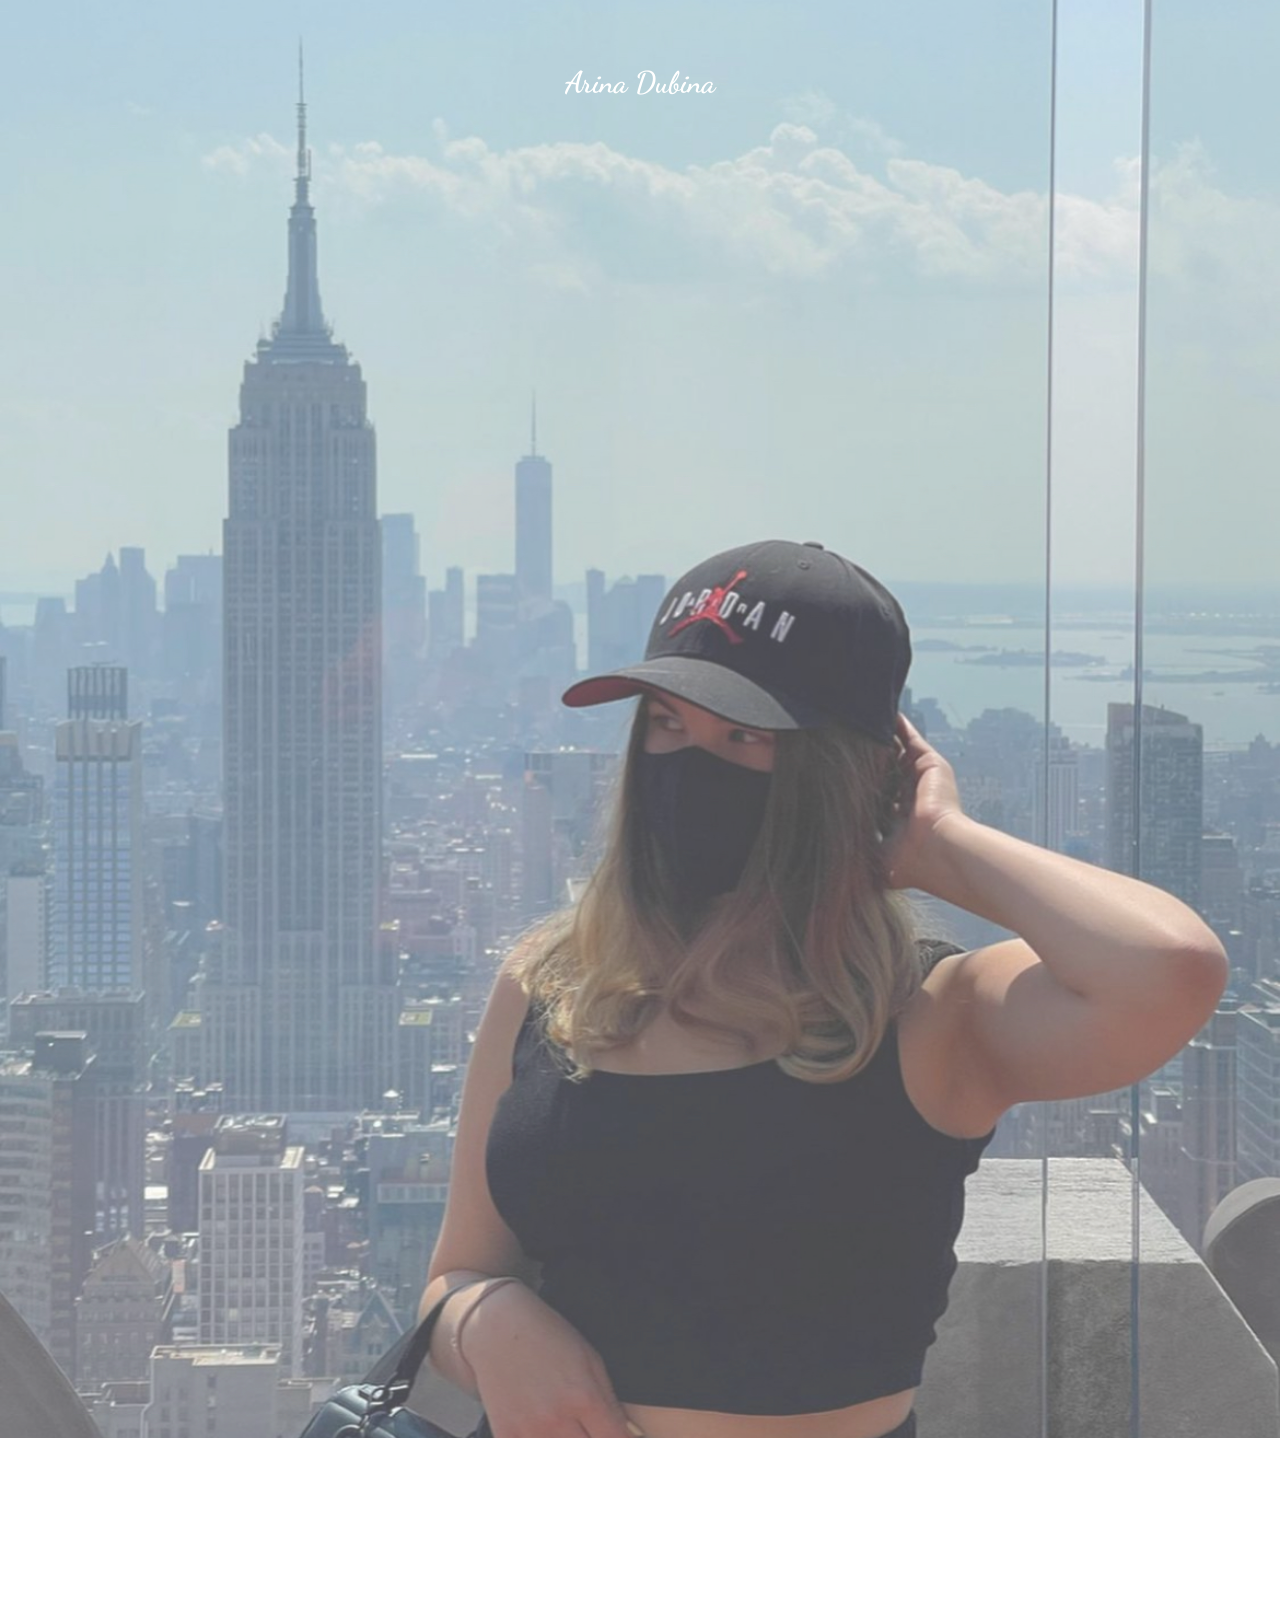
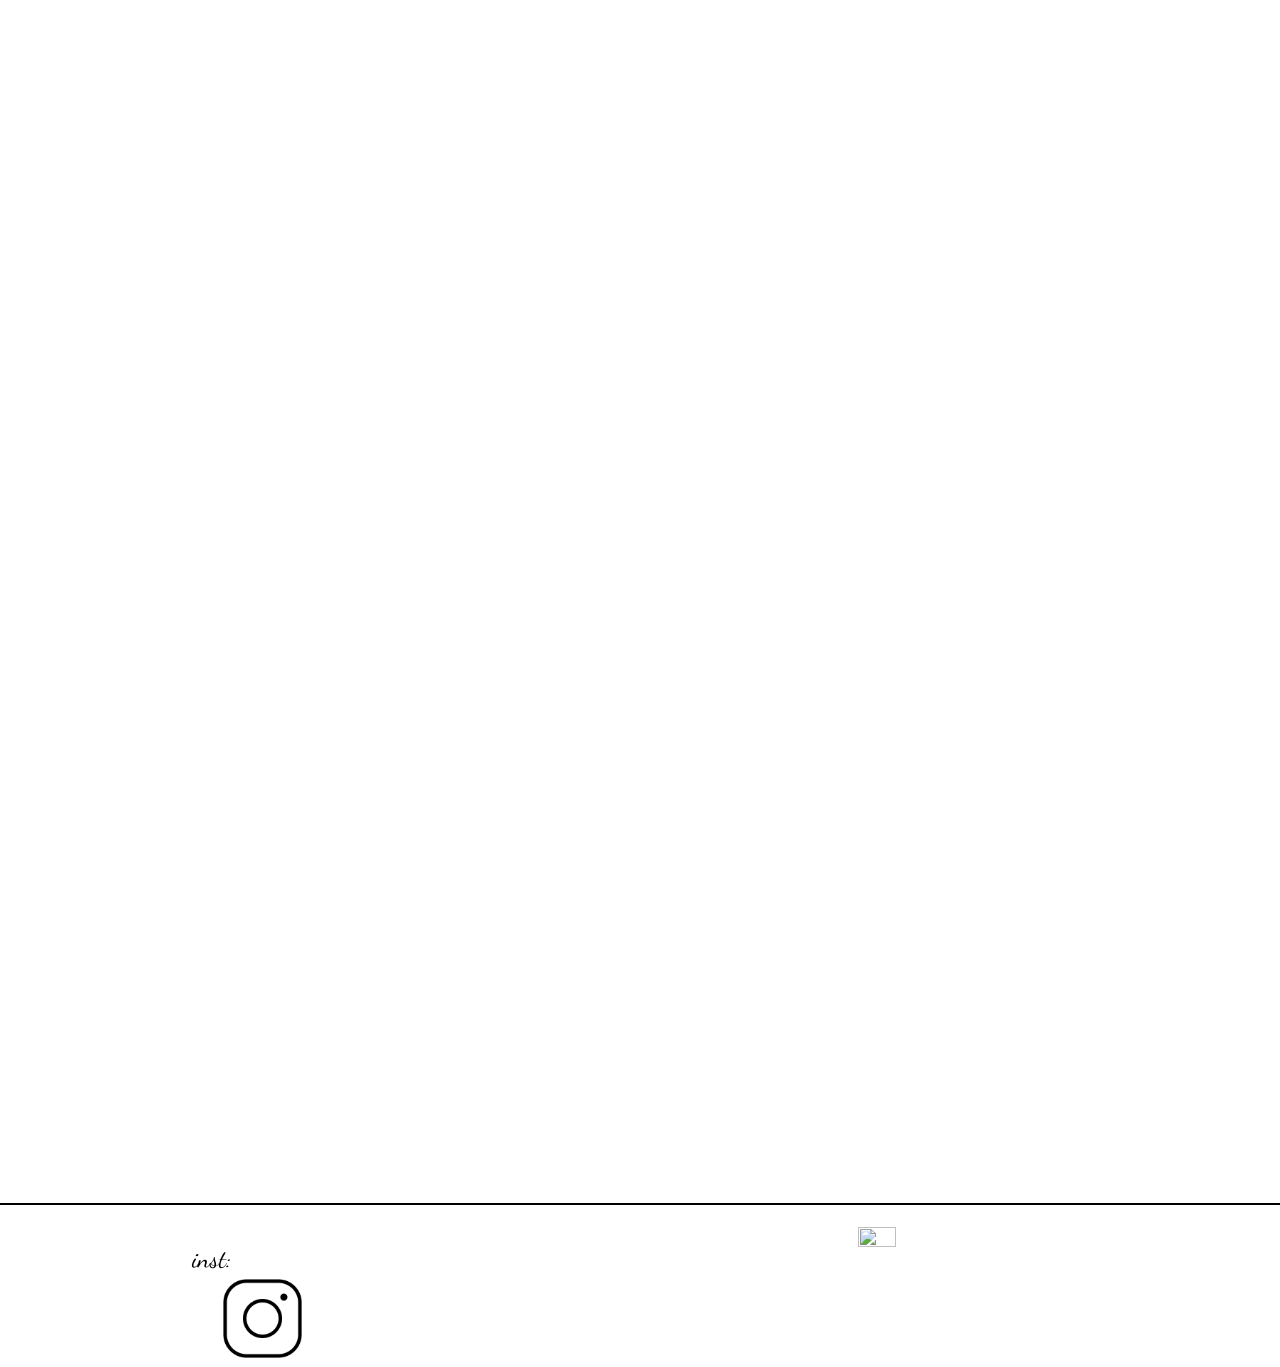
==== Dubina/index.html @ 2bf6d2cc "Add files via upload" ====
<!DOCTYPE html>
<html lang="en">
<head>
    <meta charset="UTF-8">
    <meta http-equiv="X-UA-Compatible" content="IE=edge">
    <meta name="viewport" content="width=device-width, initial-scale=1.0">
    <link rel="stylesheet" href="../Dubina/css/main.css">
    <title>Arina Dubina</title>
    <link href="https://fonts.googleapis.com/css2?family=Dancing+Script&family=Quicksand:wght@300&display=swap" rel="stylesheet">
    <link href="https://unpkg.com/aos@2.3.1/dist/aos.css" rel="stylesheet">
    <script src="https://unpkg.com/aos@2.3.1/dist/aos.js"></script> 
<body>
    <section>
    <div class="first">
        
          <h1> Arina Dubina </h1> 

        </div>
        <img src="../Dubina/img/obla.jpg" class="obla">

        
        
    </section>


    



    <div  data-aos="zoom-in-up" class="img1">
        <img src="../Dubina/img/фото1.jpg" data-aos="zoom-in-up" class="photo1">
        <img src="../Dubina/img/str1.png" data-aos="zoom-in-up" class="str1">
    </div>
        <div  data-aos="zoom-in-up" class="img2">
        <img src="../Dubina/img/фото2.jpg" data-aos="zoom-in-up" class="photo2">
        <img src="../Dubina/img/str2.png" data-aos="zoom-in-up" class="str2">
    </div>
        <div class="img3">
        <img src="../Dubina/img/фото3.jpg" data-aos="zoom-in-up" class="photo3">
    </div>

    <hr color="black">
    <div class="last">
        <p  class="inst">
        inst:
        </p>
       <a href="https://www.instagram.com/veliotely/"> <img src="../Dubina/img/inst.png" class="insta"> </a>
    </div>
        <div class="stick">
        <a href="@Puhovaa_bot"> <img src="../Puhova/img/стик.jpg" class=""> </a>
        </div>
    


    
     
</body>

<script>
    AOS.init();
  </script>
</html>
---- Dubina/css/main.css ----
*{
    padding:0;
    margin:0;
    box-sizing: border-box;
    }



body, html{
    height: 100%;
    font-family: 'Dancing Script', cursive;
    
    
}



h1{
    font-size: 30px;
    color:white;
    padding: 5%;
    width: 100%;
    text-align: center;
    position: absolute;
    z-index: 2;
    height: 100%;
}

.obla{
    position: relative;
    padding-top: 0;
    width: 100%;
    max-height: 30%;
    background-size: cover;
    opacity: 70%;
}


img{
    height: 30%;
    width: 30%;
}

.photo1{
    margin-top: 10%;
    margin-left: 10%;
    box-shadow: 0 0 10px 1px rgba(0, 0, 0, 0.3);
}

.str1{
    width: 20%;
    height: 20%;
    margin-top: 30%;
}

.photo2{
    margin-top: -15%;
    margin-left: 60%;
    box-shadow: 0 0 10px 1px rgba(0, 0, 0, 0.3);
}

.str2{
    width: 20%;
    height: 20%;
    margin-left: 50%;
}

.photo3{
    margin-top: -17%;
    margin-left: 19%;
    margin-bottom: 5%;
    box-shadow: 0 0 10px 1px rgba(0, 0, 0, 0.3);
}

.inst{
    margin-top: 3%;
    margin-left: 15%;
    font-size: 25px
}

.insta{
    margin-left: 17%;
    width: 7%;
    height: 10%;
}

.stick{
    margin-left: 67%;
    margin-top: -11%;

}

.text{
    margin-top: 10%;
    color: white;
}
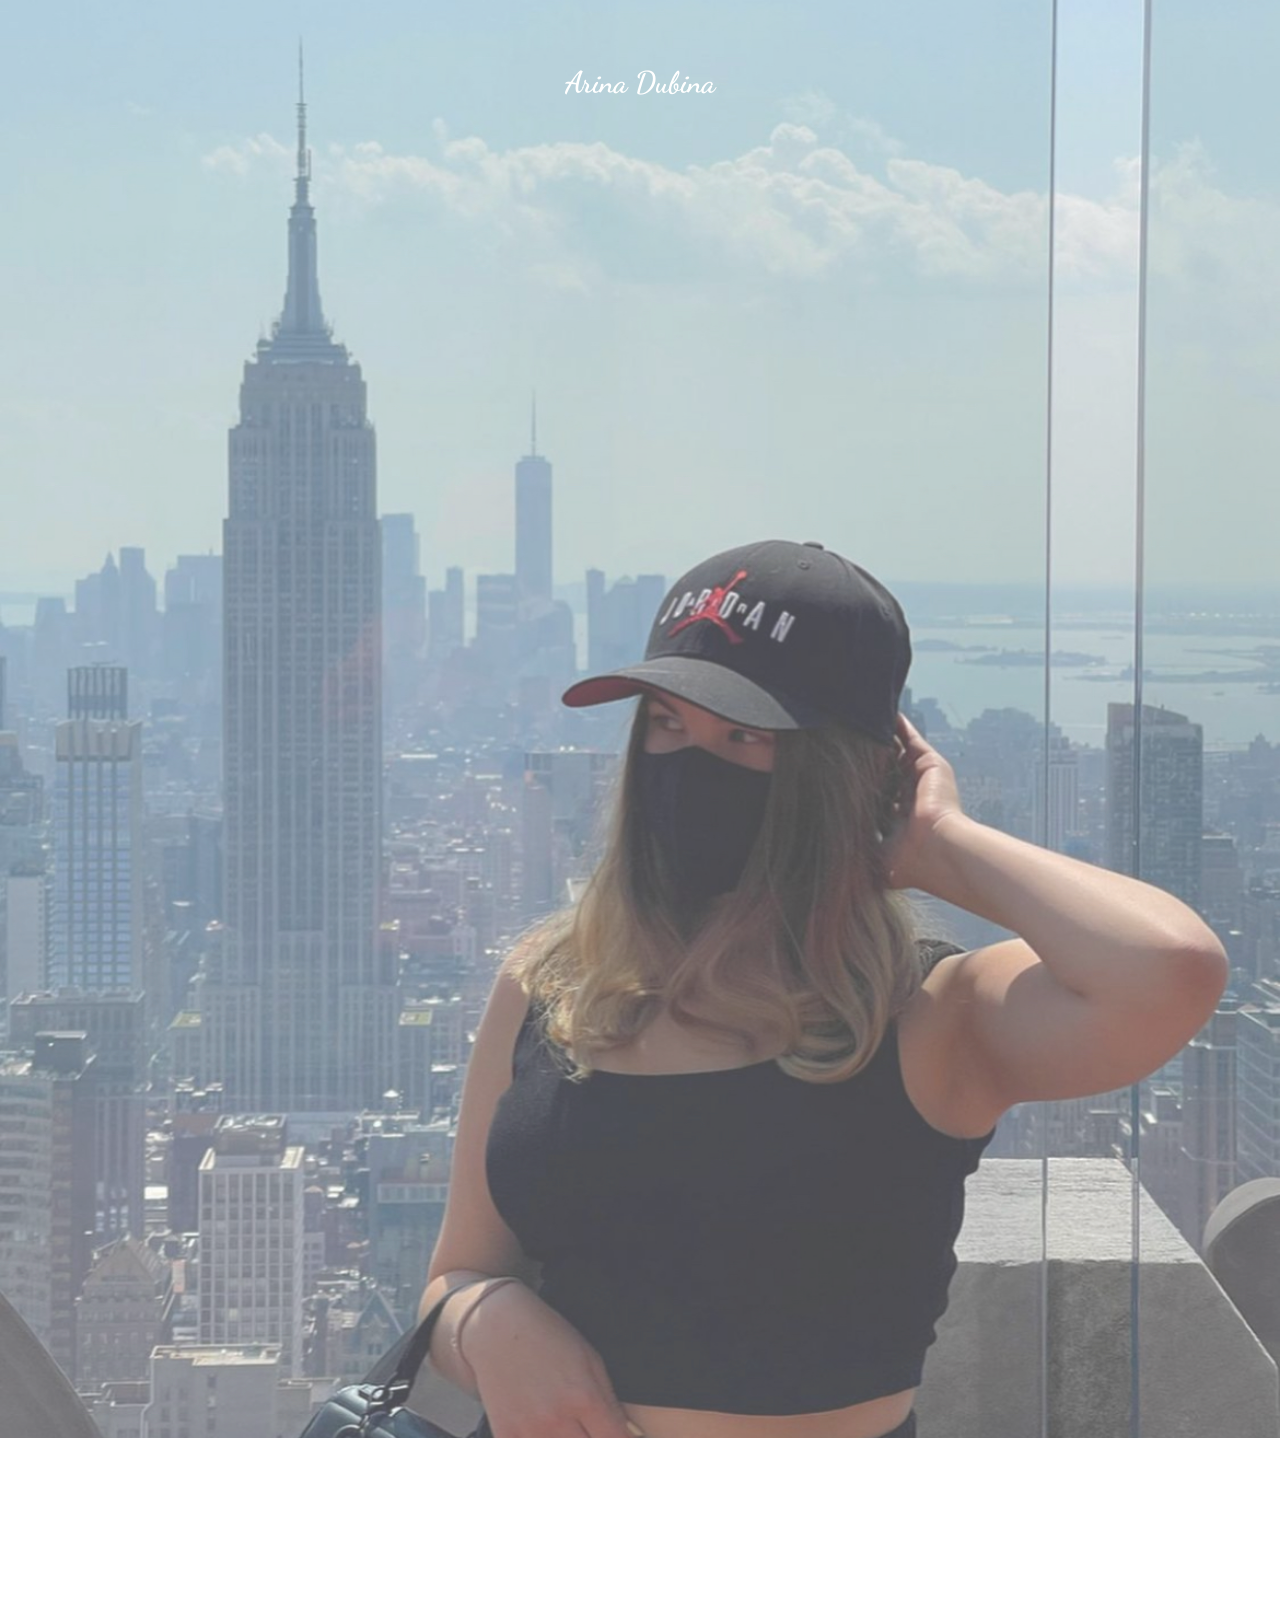
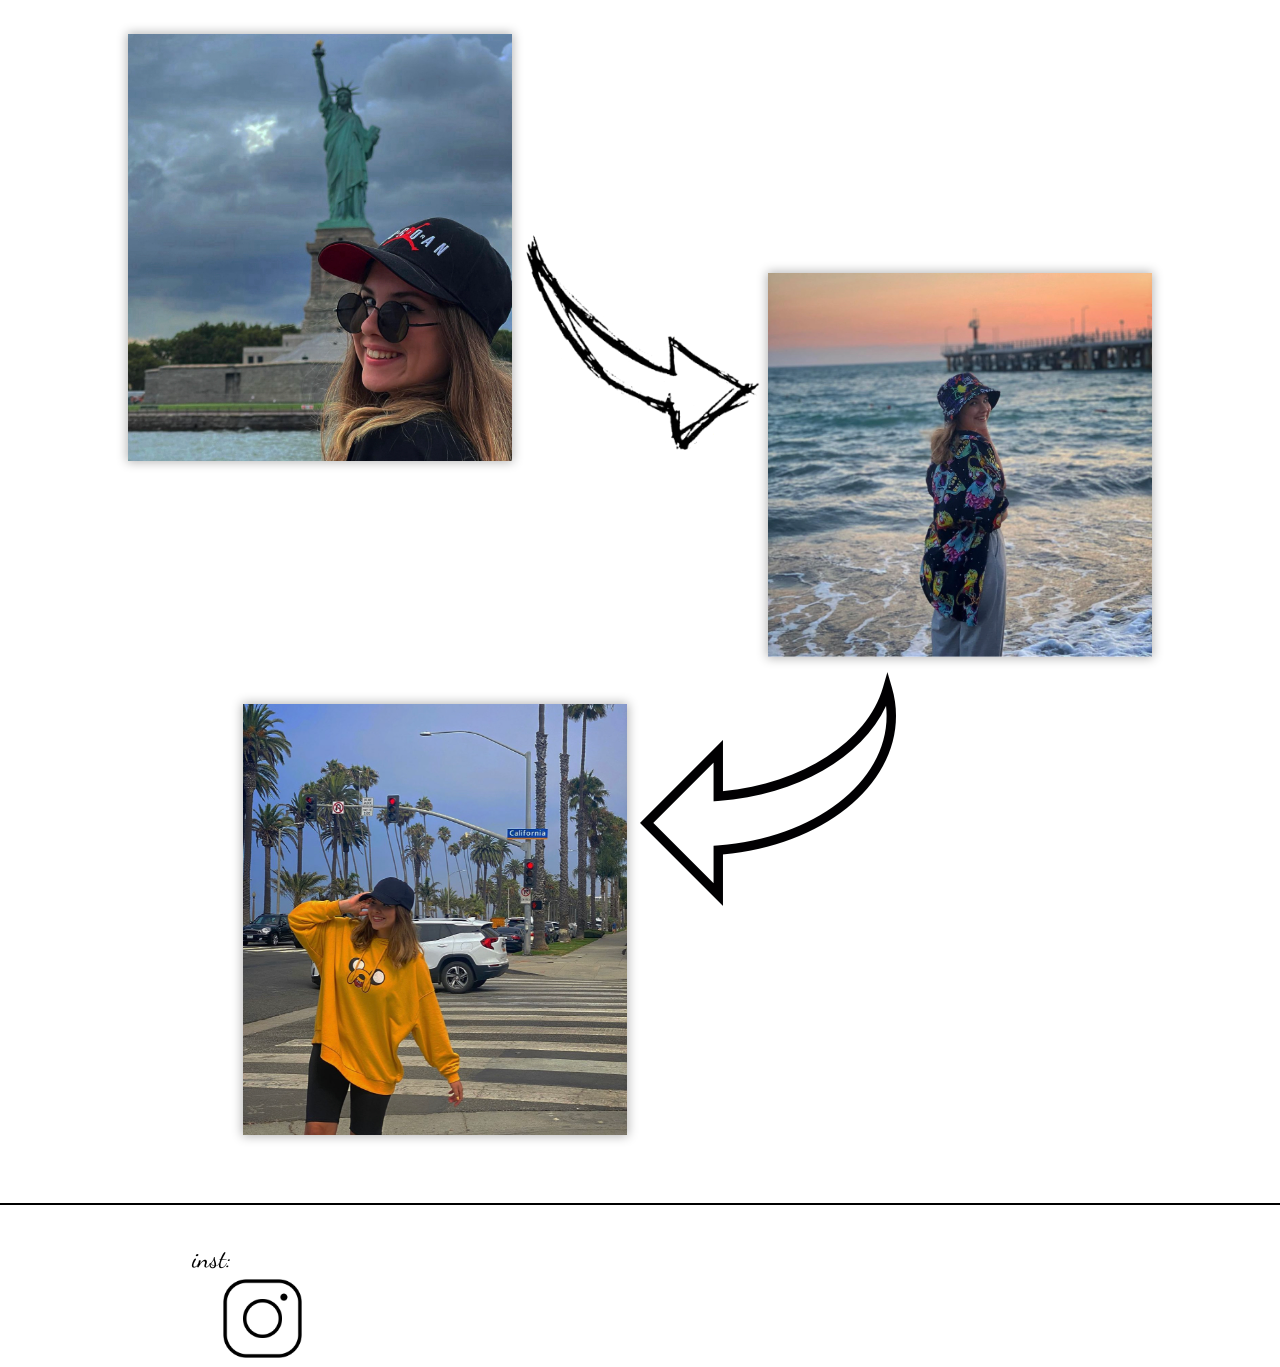
==== commit 54ee8fe5: "Add files via upload" ====
--- a/Dubina/index.html
+++ b/Dubina/index.html
@@ -46,9 +46,7 @@
         </p>
        <a href="https://www.instagram.com/veliotely/"> <img src="../Dubina/img/inst.png" class="insta"> </a>
     </div>
-        <div class="stick">
-        <a href="@Puhovaa_bot"> <img src="../Puhova/img/стик.jpg" class=""> </a>
-        </div>
+       
     
 
 
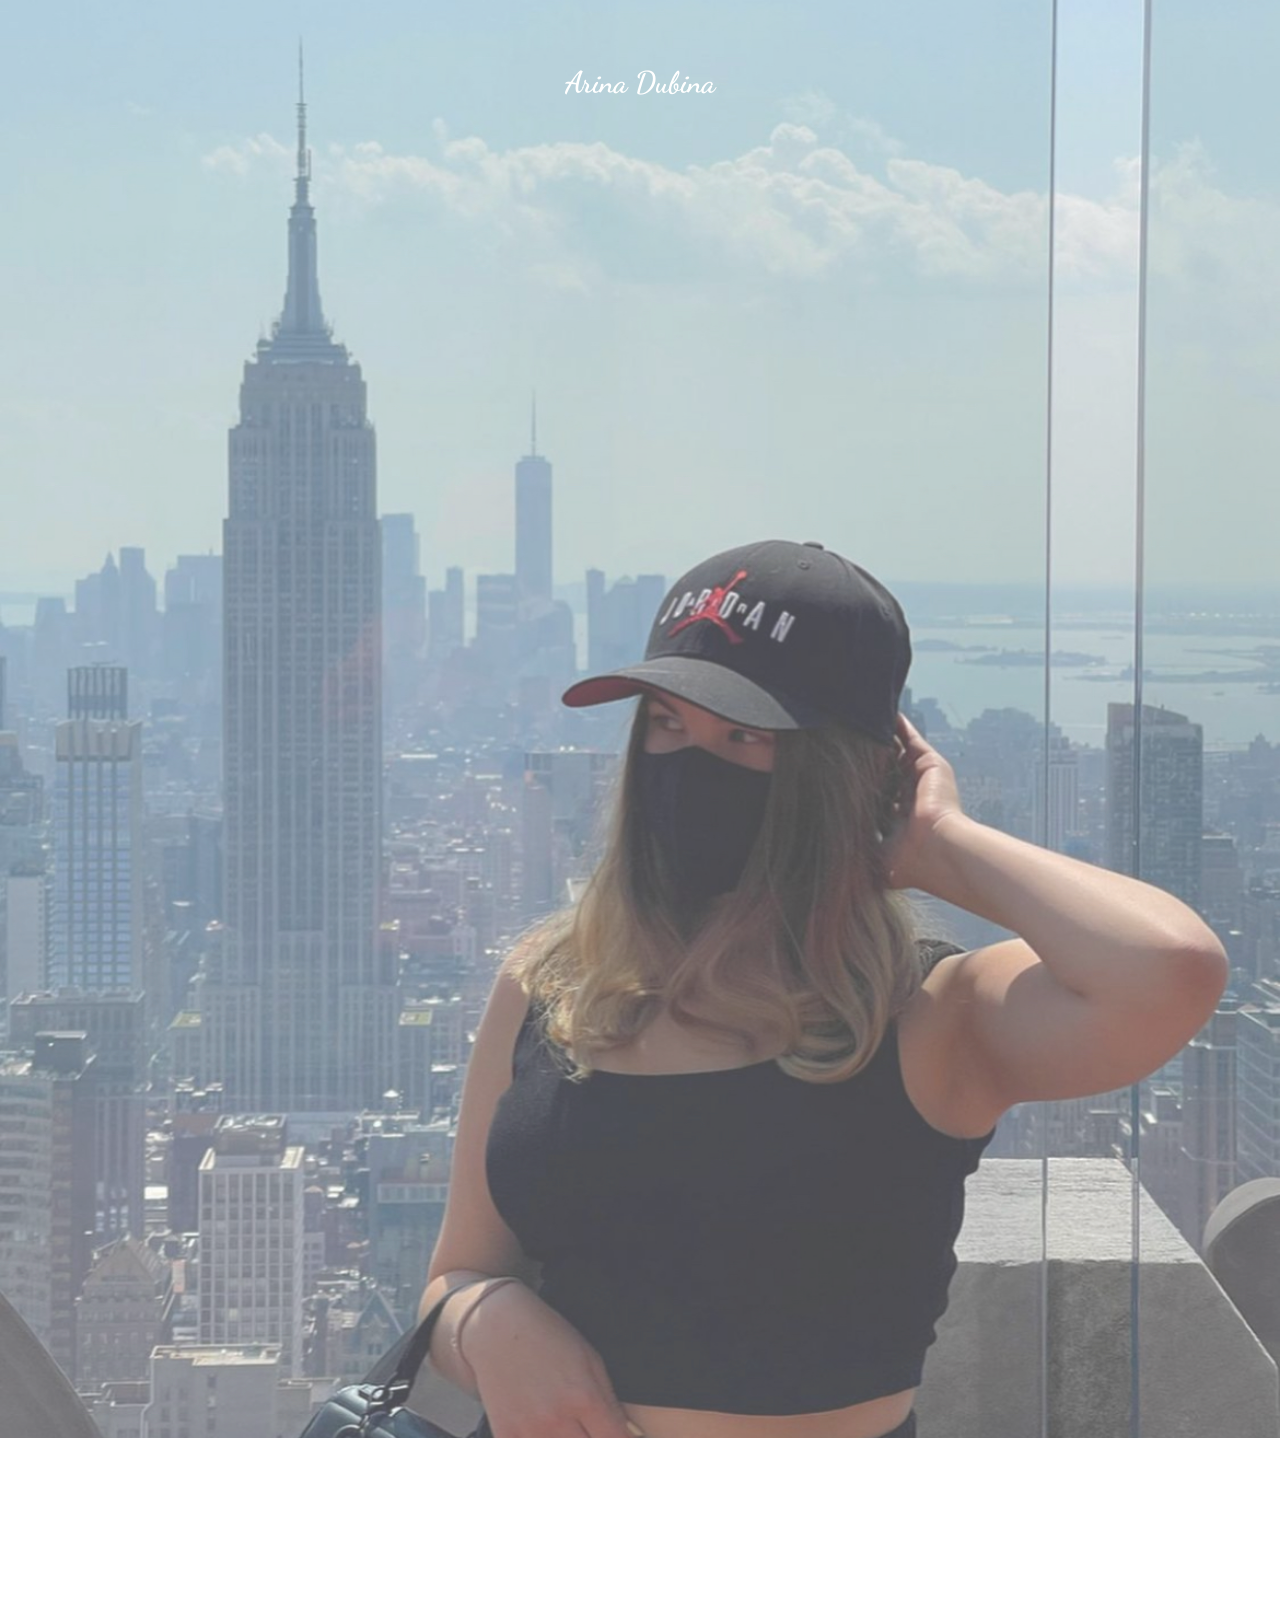
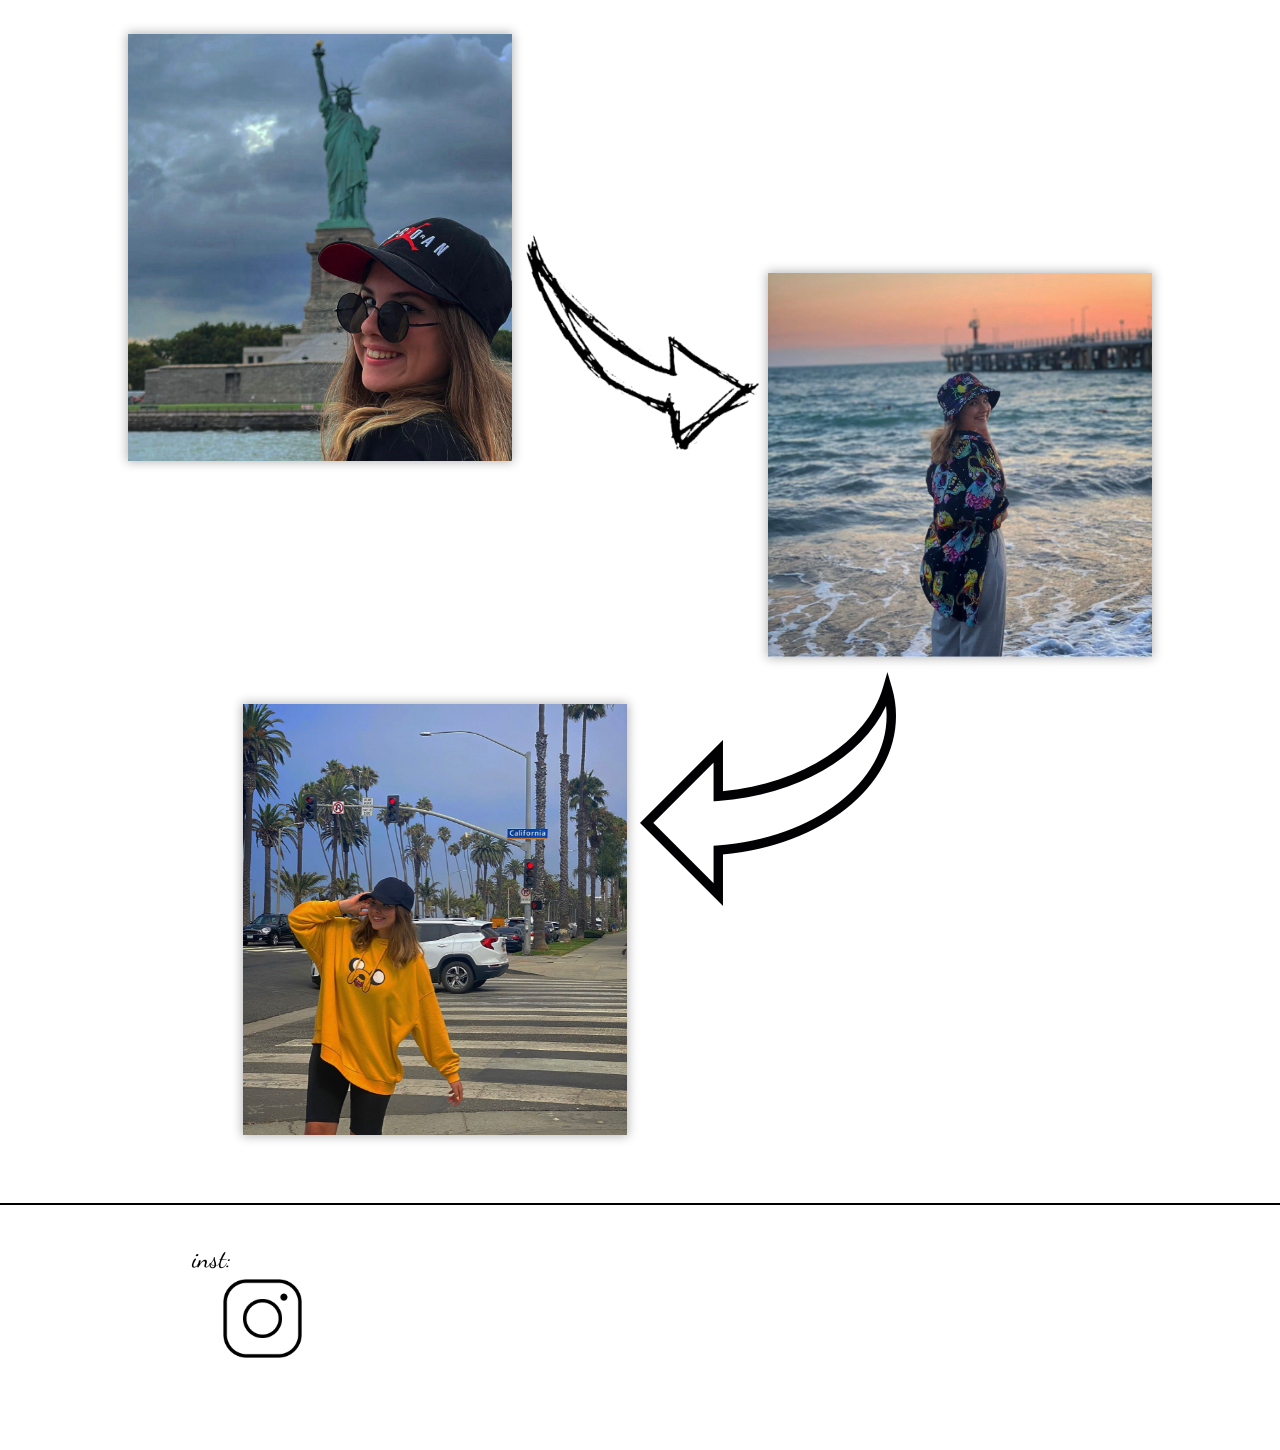
==== commit ed8f564b: "Add files via upload" ====
--- a/Dubina/index.html
+++ b/Dubina/index.html
@@ -44,11 +44,15 @@
         <p  class="inst">
         inst:
         </p>
-       <a href="https://www.instagram.com/veliotely/"> <img src="../Dubina/img/inst.png" class="insta"> </a>
+       <a href="https://www.instagram.com/ari_dubina/"> <img src="../Dubina/img/inst.png" class="insta"> </a>
     </div>
        
     
-
+<div class="textik">
+    <p class="text">
+        Sheeshkin les
+    </p>
+</div>
 
     
      
--- a/Dubina/css/main.css
+++ b/Dubina/css/main.css
@@ -30,7 +30,6 @@
     position: relative;
     padding-top: 0;
     width: 100%;
-    max-height: 30%;
     background-size: cover;
     opacity: 70%;
 }
@@ -45,6 +44,12 @@
     margin-top: 10%;
     margin-left: 10%;
     box-shadow: 0 0 10px 1px rgba(0, 0, 0, 0.3);
+}
+
+@media screen and (max-width:574px){
+    .photo1{
+        margin-top: 40%;
+    }
 }
 
 .str1{
@@ -84,6 +89,13 @@
     height: 10%;
 }
 
+@media screen and (max-width: 574px) {
+    .insta{
+        width: 9%;
+    }
+    
+}
+
 .stick{
     margin-left: 67%;
     margin-top: -11%;
@@ -91,7 +103,7 @@
 }
 
 .text{
-    margin-top: 10%;
+    margin-top: 5%;
     color: white;
 }
 
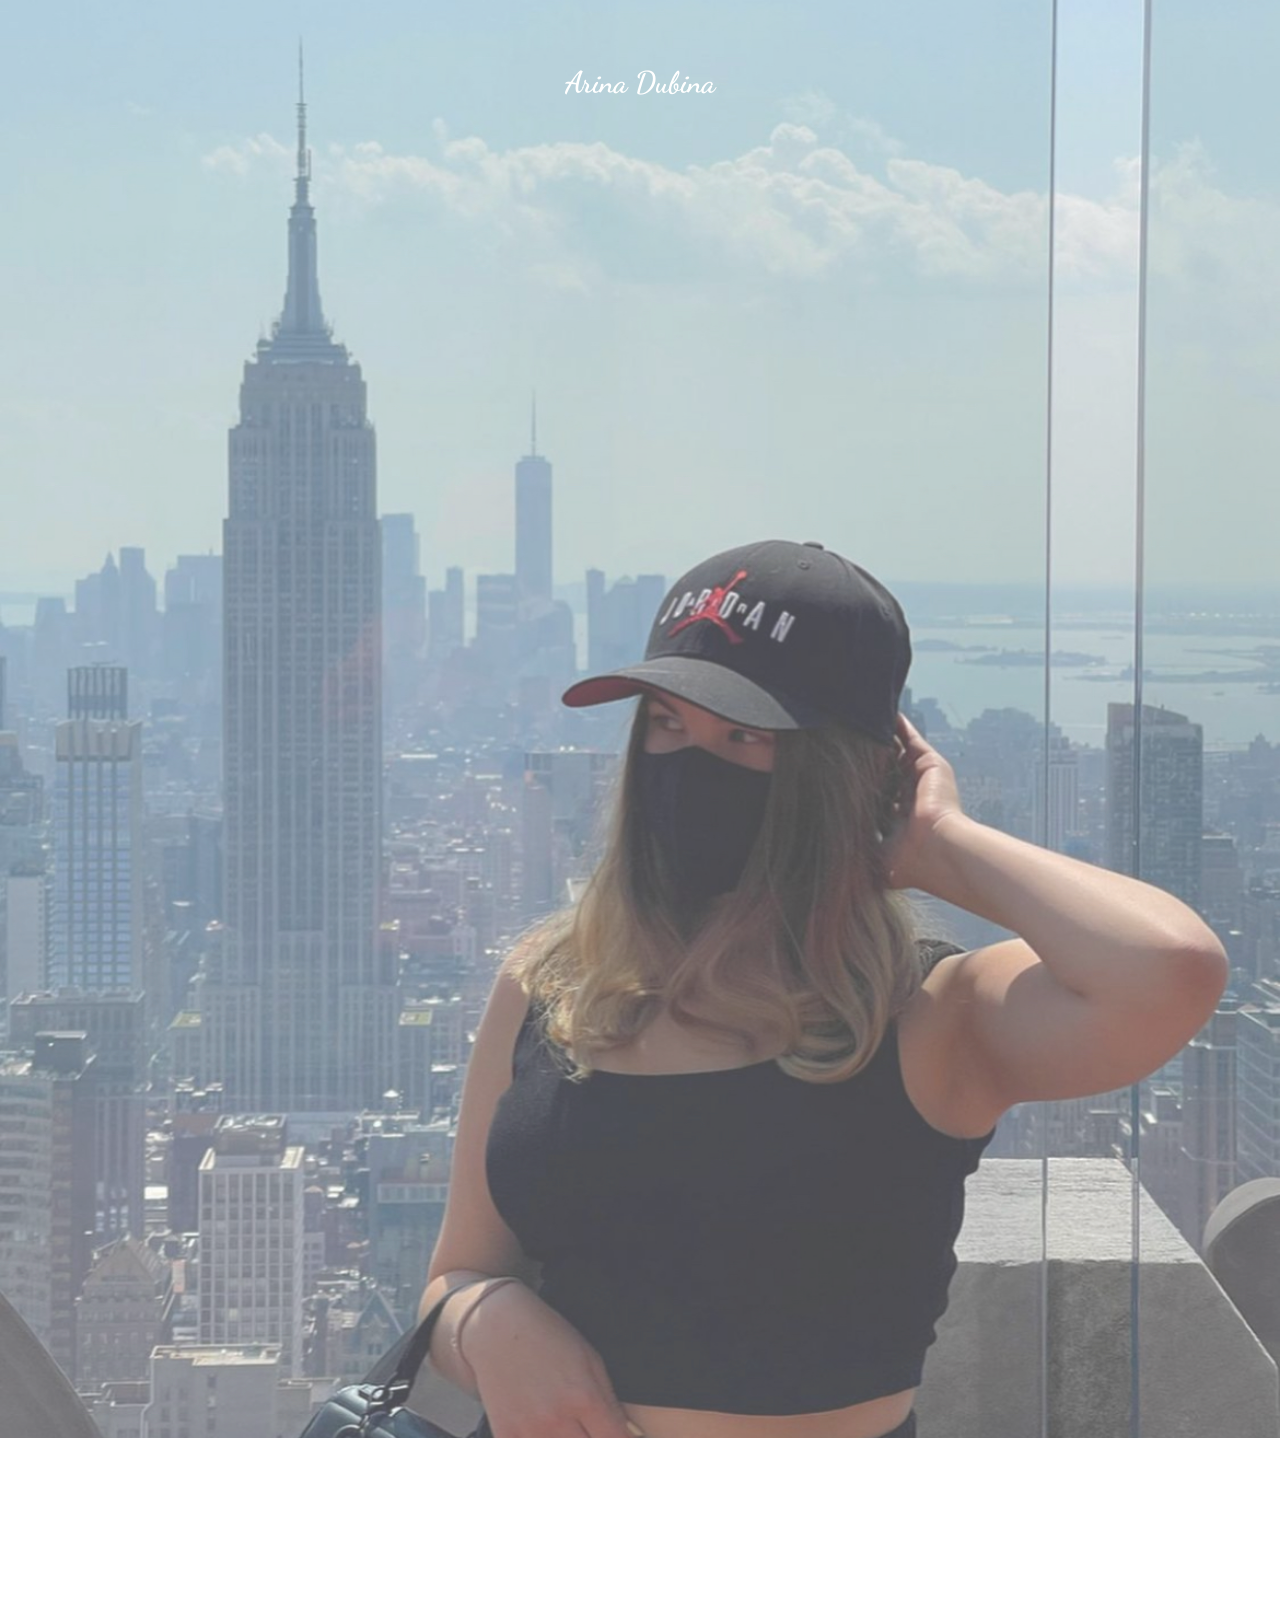
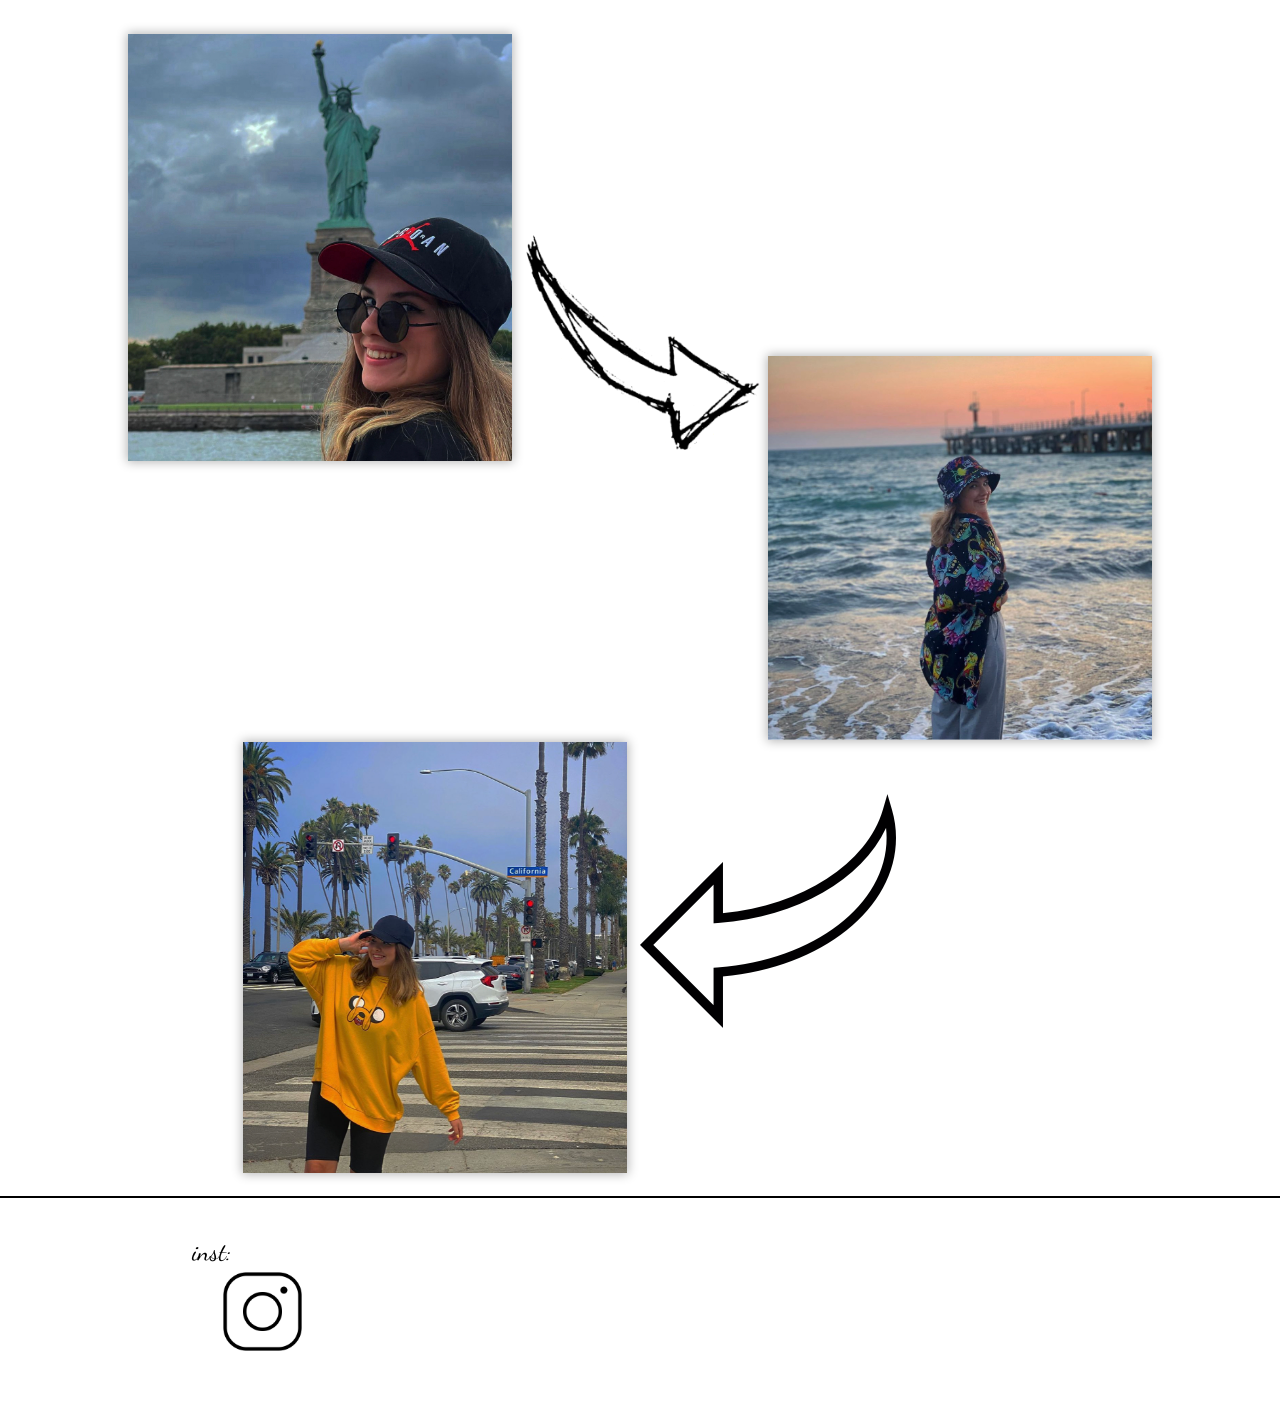
==== commit 5a6af729: "Add files via upload" ====
--- a/Dubina/index.html
+++ b/Dubina/index.html
@@ -28,18 +28,50 @@
 
 
     <div  data-aos="zoom-in-up" class="img1">
-        <img src="../Dubina/img/фото1.jpg" data-aos="zoom-in-up" class="photo1">
+        <img src="../Dubina/img/фото1.jpg" class="photo1">
         <img src="../Dubina/img/str1.png" data-aos="zoom-in-up" class="str1">
+      
+    </div>
+
+    <div class="predlog">
+        <p class="one">
+            задобрил
+        </p>
+    </div>
+    
+
+
     </div>
         <div  data-aos="zoom-in-up" class="img2">
-        <img src="../Dubina/img/фото2.jpg" data-aos="zoom-in-up" class="photo2">
+        <img src="../Dubina/img/фото2.jpg"  class="photo2">
         <img src="../Dubina/img/str2.png" data-aos="zoom-in-up" class="str2">
     </div>
-        <div class="img3">
-        <img src="../Dubina/img/фото3.jpg" data-aos="zoom-in-up" class="photo3">
+
+    <div class="predlog2">
+        <p class="two">
+            внутренний 
+        </p>
     </div>
 
-    <hr color="black">
+    
+    
+    <div data-aos="zoom-in-up" class="img2">
+        <img src="../Dubina/img/фото3.jpg"  class="photo3">
+    </div>
+ 
+    <div class="predlog3">
+        <p class="three">
+            голос
+        </p>
+    </div>
+    
+        
+   
+    
+    <div class="line">
+        <hr color="black">
+    </div>
+
     <div class="last">
         <p  class="inst">
         inst:
@@ -54,7 +86,8 @@
     </p>
 </div>
 
-    
+
+
      
 </body>
 
--- a/Dubina/css/main.css
+++ b/Dubina/css/main.css
@@ -40,11 +40,25 @@
     width: 30%;
 }
 
+.predlog{
+    margin-left: 18%;
+    margin-top: -20%;
+    
+}
+
+
 .photo1{
     margin-top: 10%;
     margin-left: 10%;
     box-shadow: 0 0 10px 1px rgba(0, 0, 0, 0.3);
+    
 }
+
+.photo1:hover{
+    opacity: 0%;
+    transition: 0.3s;
+}
+
 
 @media screen and (max-width:574px){
     .photo1{
@@ -58,25 +72,53 @@
     margin-top: 30%;
 }
 
+.predlog2{
+    margin-left: 68%;
+    margin-top:-40% ;
+    
+}
+
+
 .photo2{
-    margin-top: -15%;
+    margin-top: 10%;
     margin-left: 60%;
     box-shadow: 0 0 10px 1px rgba(0, 0, 0, 0.3);
+}
+
+.photo2:hover{
+    opacity: 0%;
+    transition: 0.3s;
 }
 
 .str2{
     width: 20%;
     height: 20%;
     margin-left: 50%;
+    margin-top: 3%;
 }
 
+.predlog3{
+    margin-left: 30%;
+    margin-top: -25%;
+}
+
+
 .photo3{
-    margin-top: -17%;
+    margin-top: 15%;
+    margin-bottom: 5%;
     margin-left: 19%;
-    margin-bottom: 5%;
     box-shadow: 0 0 10px 1px rgba(0, 0, 0, 0.3);
 }
 
+.photo3:hover{
+    opacity: 0%;
+    transition: 0.3s;
+}
+
+
+.line{
+    margin-top: 20%;
+}
 .inst{
     margin-top: 3%;
     margin-left: 15%;
@@ -103,7 +145,7 @@
 }
 
 .text{
-    margin-top: 5%;
+    margin-top: 2%;
     color: white;
 }
 
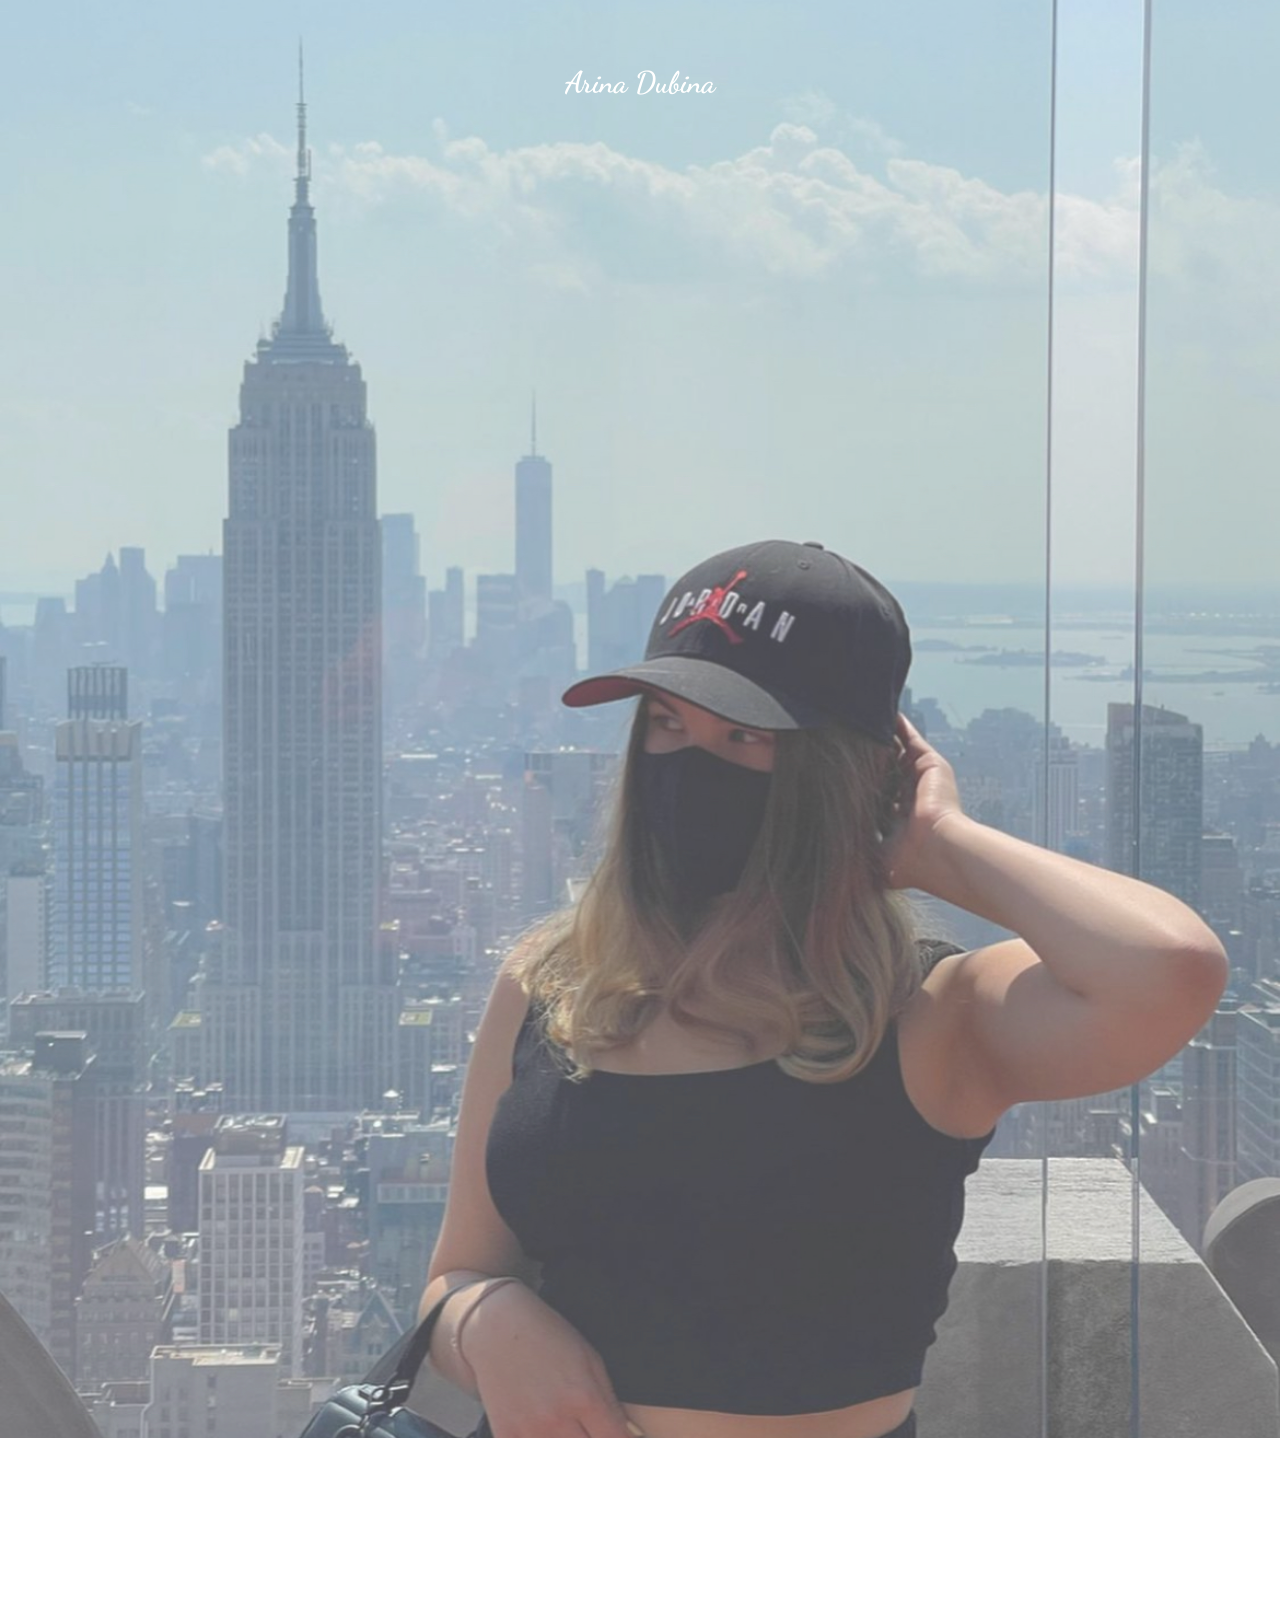
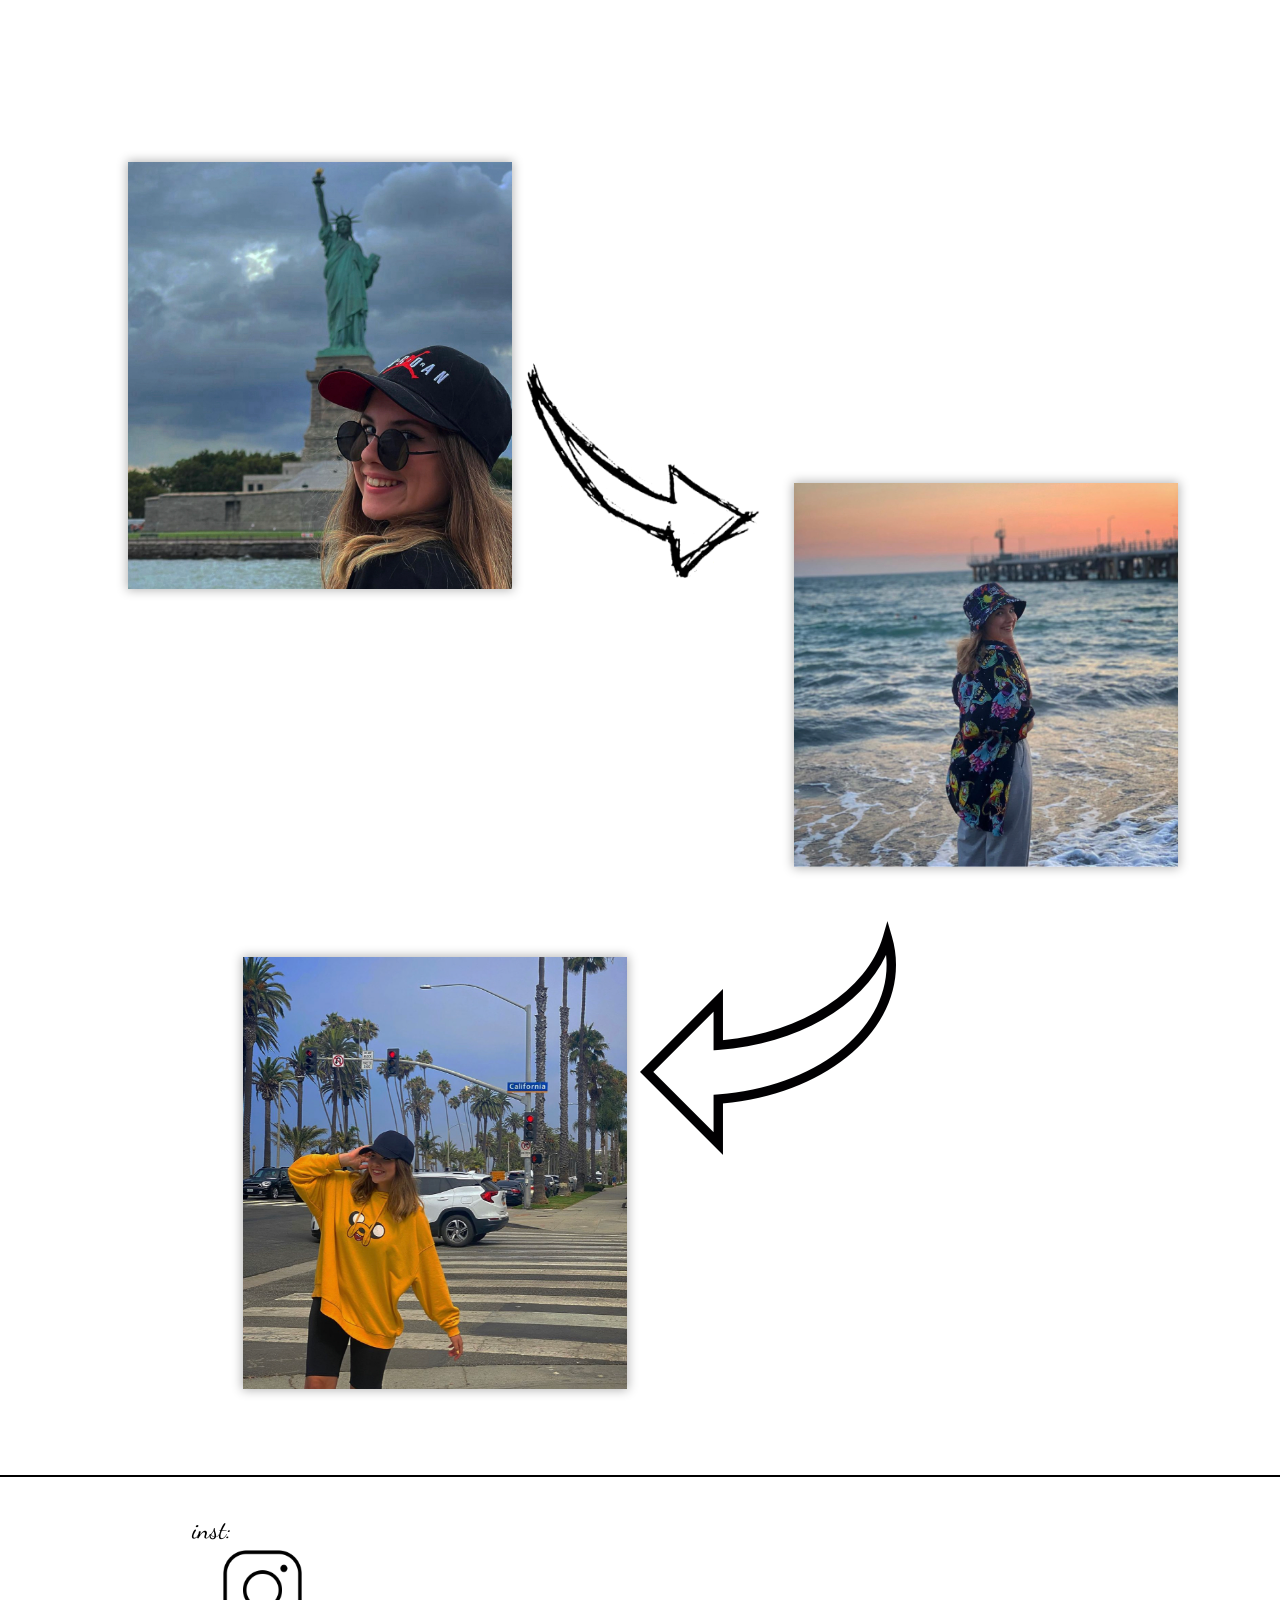
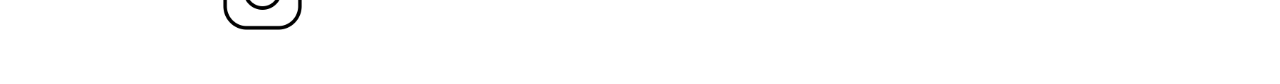
==== commit 8f389d6e: "Add files via upload" ====
--- a/Dubina/index.html
+++ b/Dubina/index.html
@@ -33,6 +33,8 @@
       
     </div>
 
+    
+
     <div class="predlog">
         <p class="one">
             задобрил
@@ -55,7 +57,7 @@
 
     
     
-    <div data-aos="zoom-in-up" class="img2">
+    <div data-aos="zoom-in-up" class="img">
         <img src="../Dubina/img/фото3.jpg"  class="photo3">
     </div>
  
--- a/Dubina/css/main.css
+++ b/Dubina/css/main.css
@@ -32,8 +32,13 @@
     width: 100%;
     background-size: cover;
     opacity: 70%;
+    margin-bottom:10%;
 }
-
+@media screen and (max-width:574px){
+    .obla{
+        margin-bottom: 30%;
+    }
+}
 
 img{
     height: 30%;
@@ -41,9 +46,9 @@
 }
 
 .predlog{
-    margin-left: 18%;
+    margin-left: 22%;
     margin-top: -20%;
-    
+    font-family: 'Courier New', Courier, monospace;
 }
 
 
@@ -60,11 +65,6 @@
 }
 
 
-@media screen and (max-width:574px){
-    .photo1{
-        margin-top: 40%;
-    }
-}
 
 .str1{
     width: 20%;
@@ -72,17 +72,33 @@
     margin-top: 30%;
 }
 
-.predlog2{
-    margin-left: 68%;
-    margin-top:-40% ;
-    
+@media screen and (max-width:574px){
+    .photo1{
+        margin-top: 40%;
+    }
 }
 
+.predlog2{
+    margin-left: 70%;
+    margin-top:-40% ;
+    font-family: 'Courier New', Courier, monospace;
+}
+@media screen and (max-width:574px){
+    .predlog2{
+        margin-left: 62%;
+    }
+}
 
 .photo2{
     margin-top: 10%;
-    margin-left: 60%;
+    margin-left: 62%;
     box-shadow: 0 0 10px 1px rgba(0, 0, 0, 0.3);
+}
+
+@media screen and (max-width:574px){
+    .photo2{
+        margin-top: 5%;
+    }
 }
 
 .photo2:hover{
@@ -100,11 +116,12 @@
 .predlog3{
     margin-left: 30%;
     margin-top: -25%;
+    font-family: 'Courier New', Courier, monospace;
 }
 
 
 .photo3{
-    margin-top: 15%;
+    margin-top: 22%;
     margin-bottom: 5%;
     margin-left: 19%;
     box-shadow: 0 0 10px 1px rgba(0, 0, 0, 0.3);
@@ -117,7 +134,7 @@
 
 
 .line{
-    margin-top: 20%;
+    margin-top: 25%;
 }
 .inst{
     margin-top: 3%;
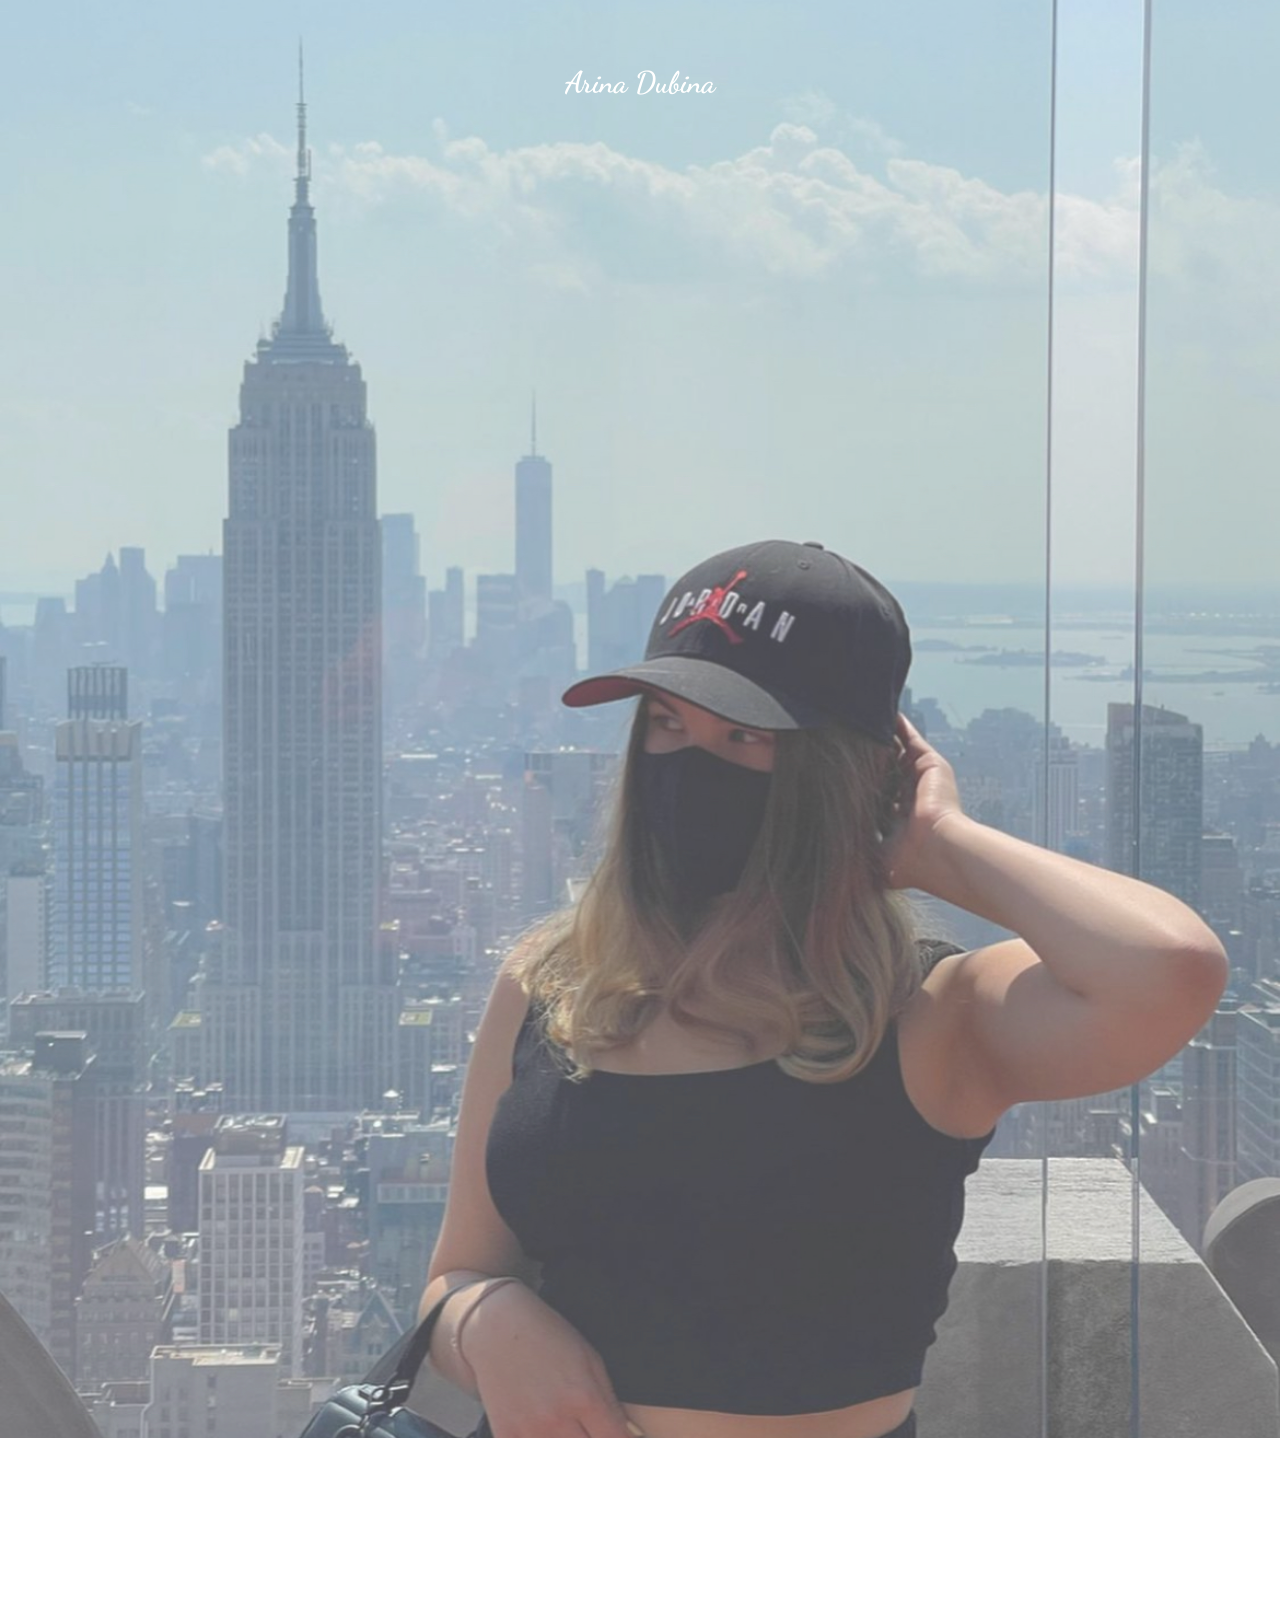
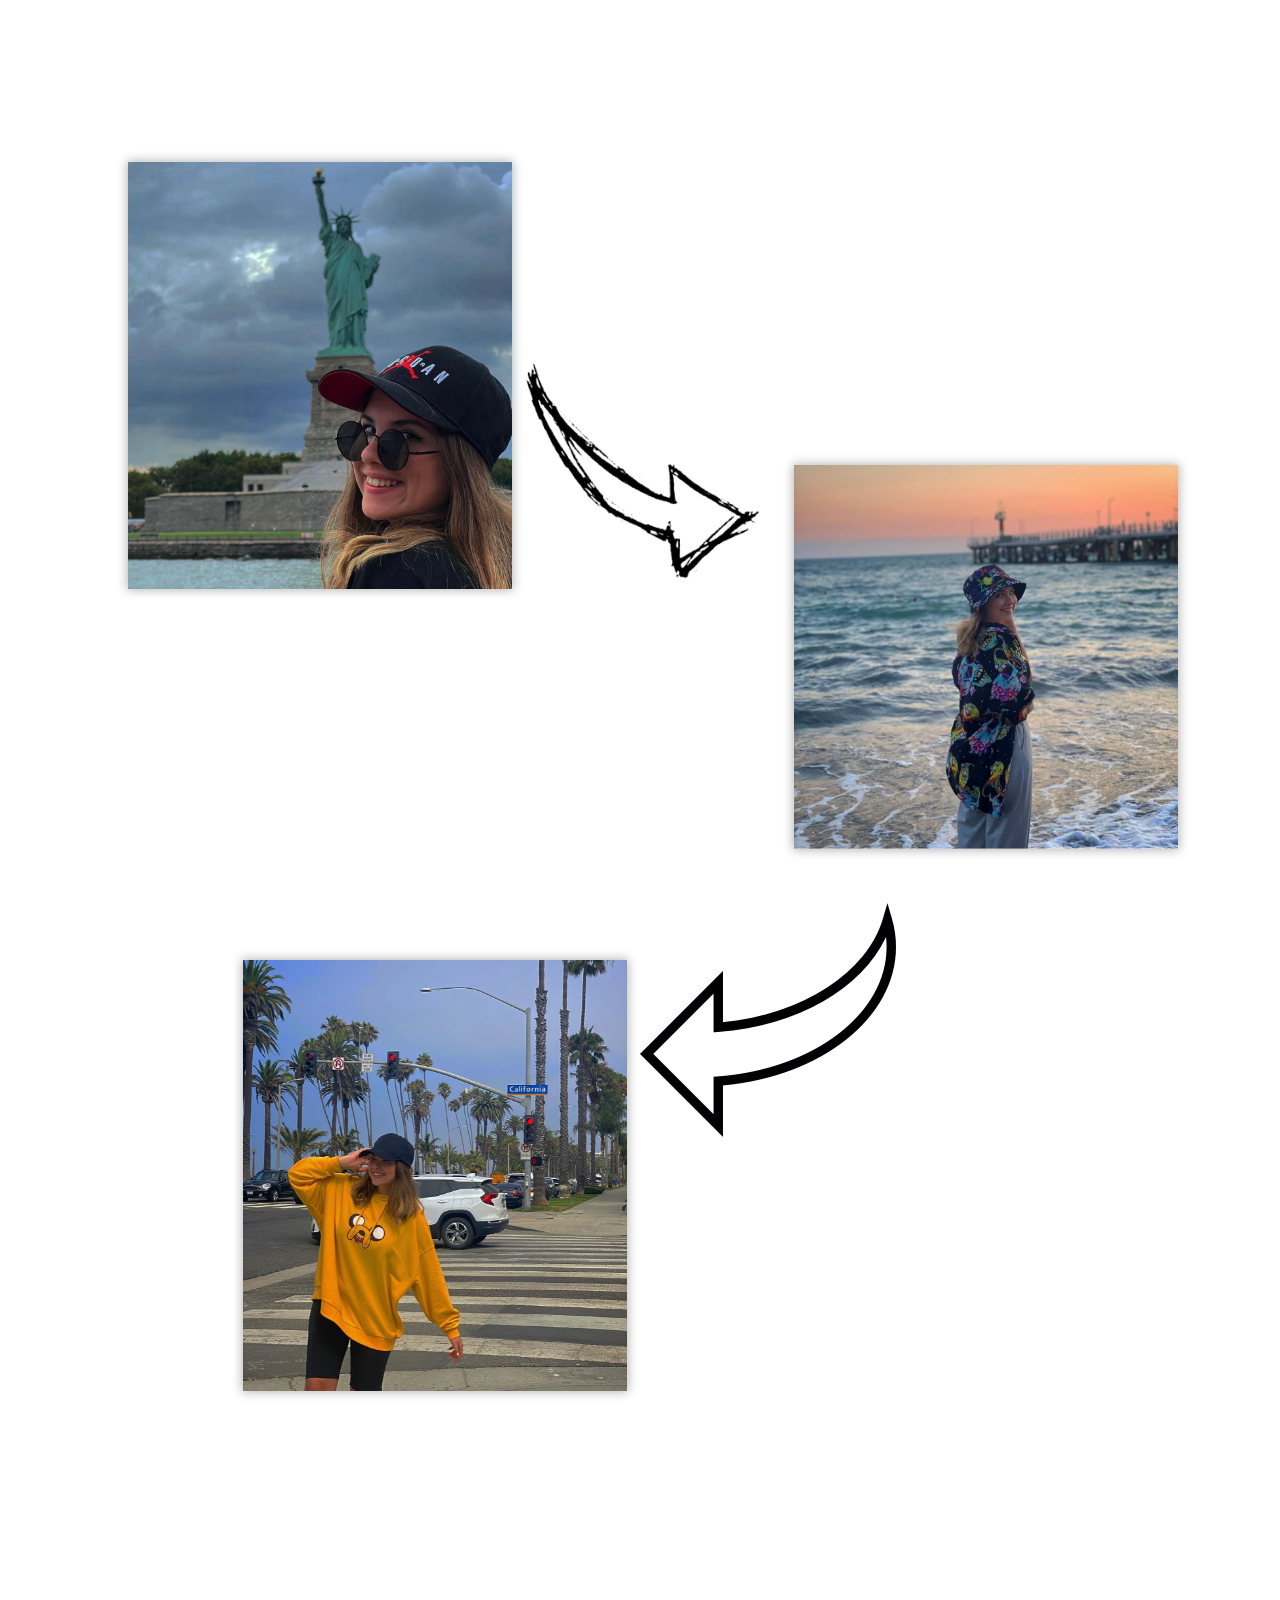
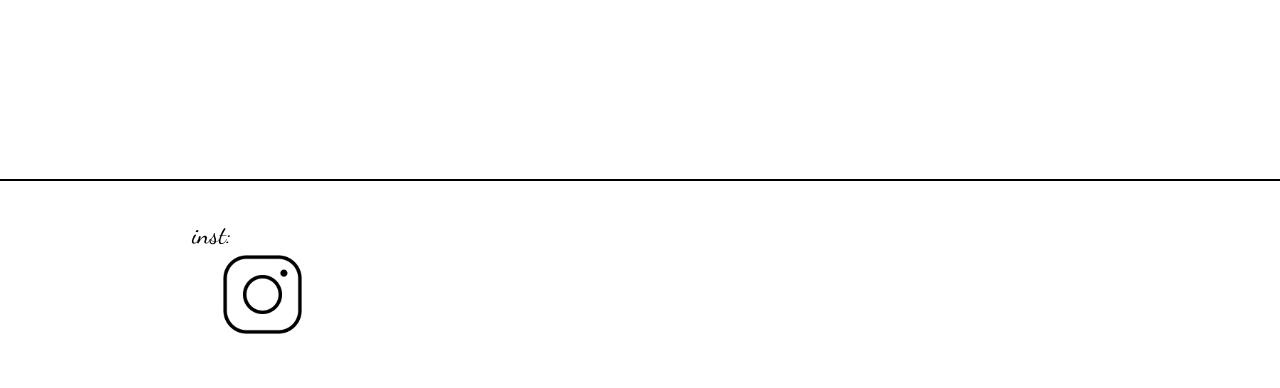
==== commit 8f9e2368: "Add files via upload" ====
--- a/Dubina/index.html
+++ b/Dubina/index.html
@@ -35,11 +35,7 @@
 
     
 
-    <div class="predlog">
-        <p class="one">
-            задобрил
-        </p>
-    </div>
+   
     
 
 
@@ -49,11 +45,7 @@
         <img src="../Dubina/img/str2.png" data-aos="zoom-in-up" class="str2">
     </div>
 
-    <div class="predlog2">
-        <p class="two">
-            внутренний 
-        </p>
-    </div>
+   
 
     
     
@@ -61,11 +53,6 @@
         <img src="../Dubina/img/фото3.jpg"  class="photo3">
     </div>
  
-    <div class="predlog3">
-        <p class="three">
-            голос
-        </p>
-    </div>
     
         
    
--- a/Dubina/css/main.css
+++ b/Dubina/css/main.css
@@ -45,11 +45,6 @@
     width: 30%;
 }
 
-.predlog{
-    margin-left: 22%;
-    margin-top: -20%;
-    font-family: 'Courier New', Courier, monospace;
-}
 
 
 .photo1{
@@ -59,10 +54,7 @@
     
 }
 
-.photo1:hover{
-    opacity: 0%;
-    transition: 0.3s;
-}
+
 
 
 
@@ -78,33 +70,21 @@
     }
 }
 
-.predlog2{
-    margin-left: 70%;
-    margin-top:-40% ;
-    font-family: 'Courier New', Courier, monospace;
-}
-@media screen and (max-width:574px){
-    .predlog2{
-        margin-left: 62%;
-    }
-}
+
 
 .photo2{
-    margin-top: 10%;
+    margin-top: -10%;
     margin-left: 62%;
     box-shadow: 0 0 10px 1px rgba(0, 0, 0, 0.3);
 }
 
 @media screen and (max-width:574px){
     .photo2{
-        margin-top: 5%;
+        margin-top: -10%;
     }
 }
 
-.photo2:hover{
-    opacity: 0%;
-    transition: 0.3s;
-}
+
 
 .str2{
     width: 20%;
@@ -113,24 +93,16 @@
     margin-top: 3%;
 }
 
-.predlog3{
-    margin-left: 30%;
-    margin-top: -25%;
-    font-family: 'Courier New', Courier, monospace;
-}
 
 
 .photo3{
-    margin-top: 22%;
+    margin-top: -15%;
     margin-bottom: 5%;
     margin-left: 19%;
     box-shadow: 0 0 10px 1px rgba(0, 0, 0, 0.3);
 }
 
-.photo3:hover{
-    opacity: 0%;
-    transition: 0.3s;
-}
+
 
 
 .line{
